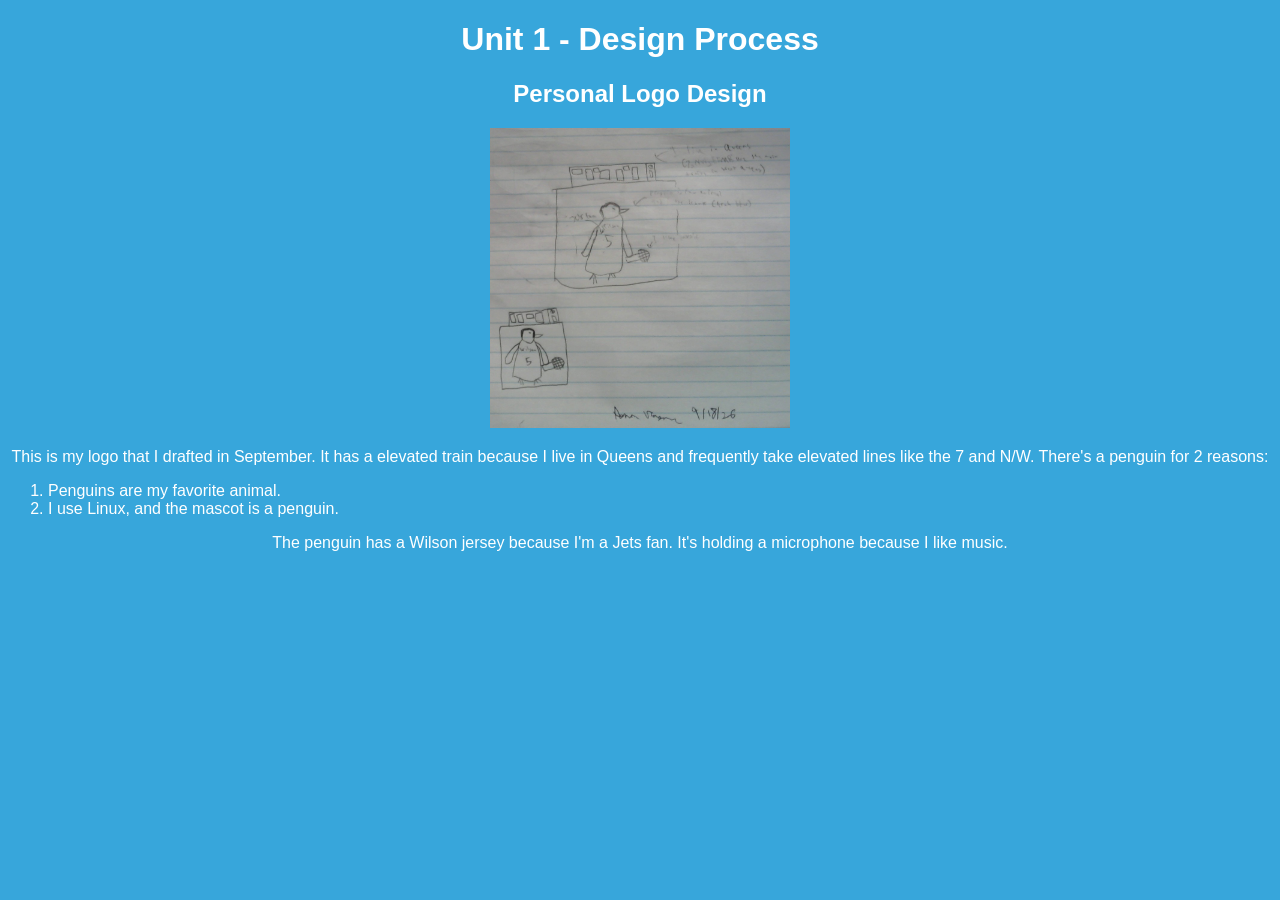
==== designprocess.html @ a826af5f "idk what to write here" ====
<!DOCTYPE html>
<html lang="en">
<head>
    <meta charset="UTF-8">
    <meta name="viewport" content="width=device-width, initial-scale=1.0">
    <link rel="stylesheet" href="./styles.css">
    <title>10.Vaughan.Gavin: Unit 1 - Design Process</title>
</head>
<body>
    <h1 class="centered">Unit 1 - Design Process</h1>
    <h2 class="centered">Personal Logo Design</h2>
    <div class="centered"><img id="logo" src="./logo.jpg" alt="Personal Logo"></div>
    <p class="centered">This is my logo that I drafted in September. It has a elevated train because I live in Queens and frequently take elevated lines like the 7 and N/W. There's a penguin for 2 reasons: <ol>
        <li>Penguins are my favorite animal.</li>
        <li>I use Linux, and the mascot is a penguin.</li>
    </ol></p>
    <p class="centered">The penguin has a Wilson jersey because I'm a Jets fan. It's holding a microphone because I like music.</p>
    
</body>
</html>
---- styles.css ----
body{
    font-family: Arial, Helvetica, sans-serif;
    scrollbar-base-color: rgb(185, 17, 17);
    background-color: rgb(55, 166, 219);
}
h1, h2, p, ol{
    color: rgb(255, 255, 255);
}
img{
    width: 300px;
    height: 200px;
}
#logo{
    width: 300px;
    height: 300px;
}
.centered{
    text-align: center;
    align-items: center;
}
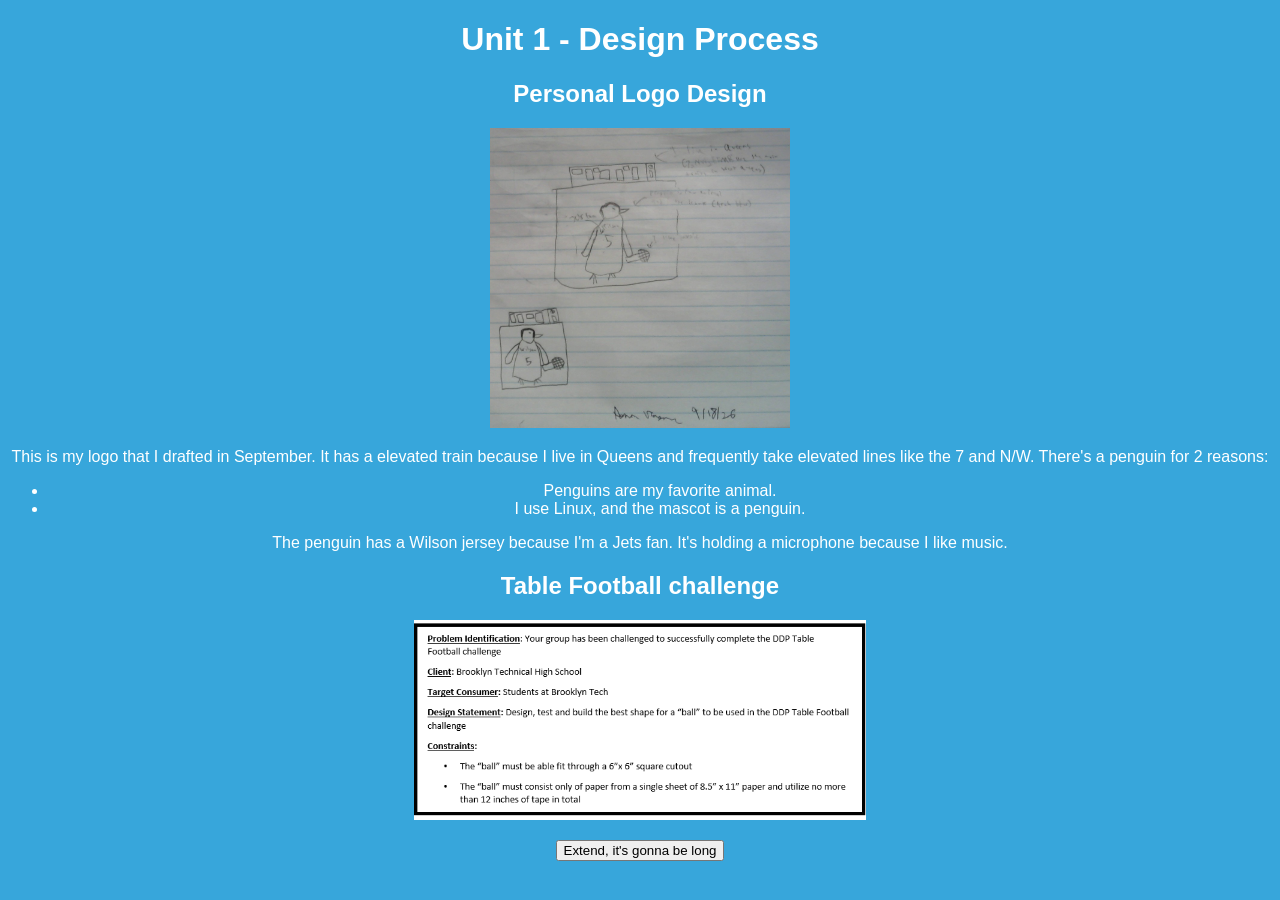
==== commit 7f57cc29: "worked on table futbol for gubby aura" ====
--- a/designprocess.html
+++ b/designprocess.html
@@ -10,11 +10,14 @@
     <h1 class="centered">Unit 1 - Design Process</h1>
     <h2 class="centered">Personal Logo Design</h2>
     <div class="centered"><img id="logo" src="./logo.jpg" alt="Personal Logo"></div>
-    <p class="centered">This is my logo that I drafted in September. It has a elevated train because I live in Queens and frequently take elevated lines like the 7 and N/W. There's a penguin for 2 reasons: <ol>
-        <li>Penguins are my favorite animal.</li>
-        <li>I use Linux, and the mascot is a penguin.</li>
-    </ol></p>
+    <p class="centered">This is my logo that I drafted in September. It has a elevated train because I live in Queens and frequently take elevated lines like the 7 and N/W. There's a penguin for 2 reasons: <ul>
+        <li class="centered">Penguins are my favorite animal.</li>
+        <li class="centered">I use Linux, and the mascot is a penguin.</li>
+    </ul></p>
     <p class="centered">The penguin has a Wilson jersey because I'm a Jets fan. It's holding a microphone because I like music.</p>
-    
+    <h2 class="centered">Table Football challenge</h2>
+    <div class="centered"><img src="tableBrief.png" style="width: auto;"><p></p><button id="extendFutbol">Extend, it's gonna be long</button></div>
+    <div class="centered" id="longFutbol"></div>
+    <script src="designprocess.js"></script>
 </body>
 </html>
--- a/styles.css
+++ b/styles.css
@@ -3,7 +3,7 @@
     scrollbar-base-color: rgb(185, 17, 17);
     background-color: rgb(55, 166, 219);
 }
-h1, h2, p, ol{
+h1, h2, p, ol, ul{
     color: rgb(255, 255, 255);
 }
 img{
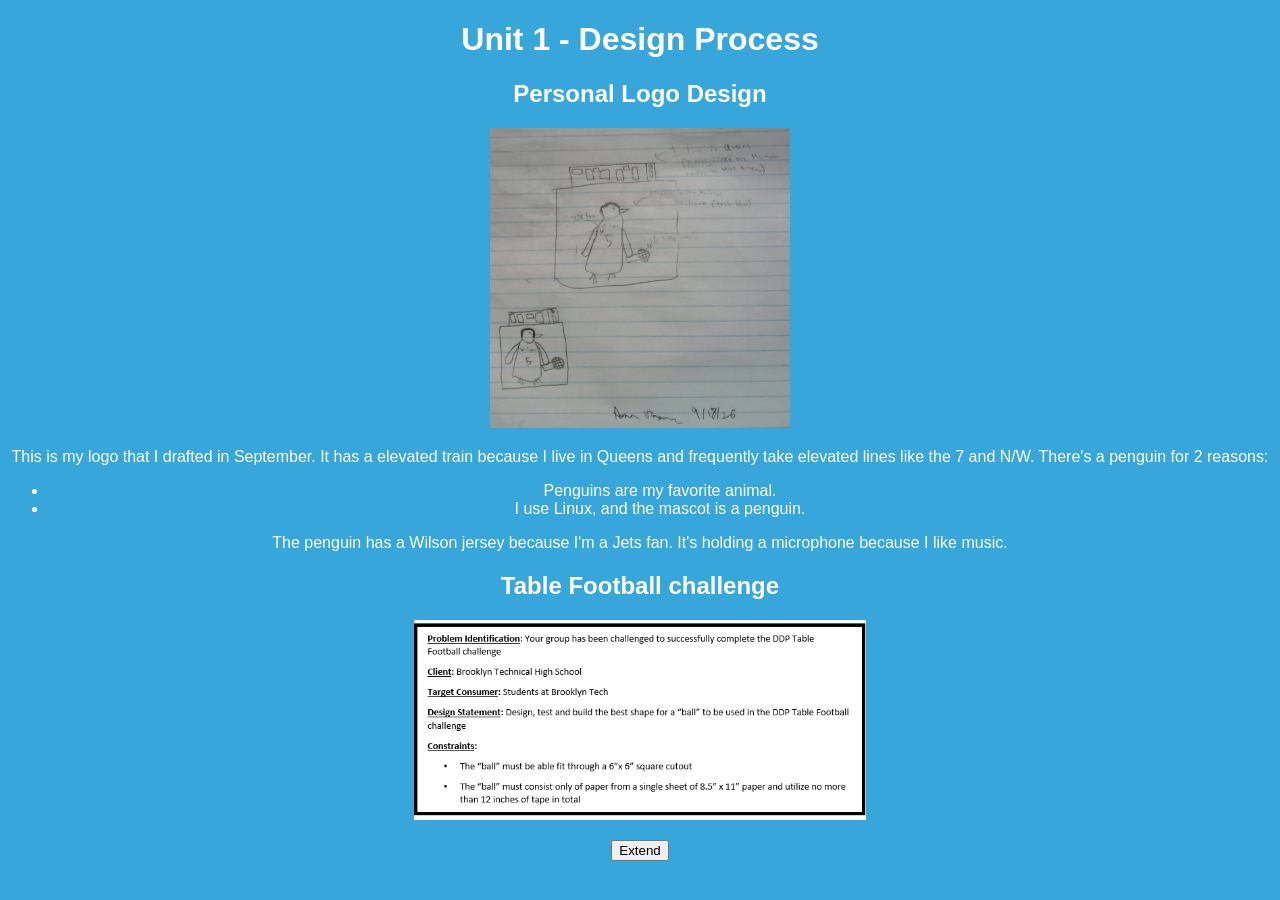
==== commit 98fd69de: "add" ====
--- a/designprocess.html
+++ b/designprocess.html
@@ -16,7 +16,7 @@
     </ul></p>
     <p class="centered">The penguin has a Wilson jersey because I'm a Jets fan. It's holding a microphone because I like music.</p>
     <h2 class="centered">Table Football challenge</h2>
-    <div class="centered"><img src="tableBrief.png" style="width: auto;"><p></p><button id="extendFutbol">Extend, it's gonna be long</button></div>
+    <div class="centered"><img src="tableBrief.png" style="width: auto;"><p></p><button id="extendFutbol">Extend</button></div>
     <div class="centered" id="longFutbol"></div>
     <script src="designprocess.js"></script>
 </body>
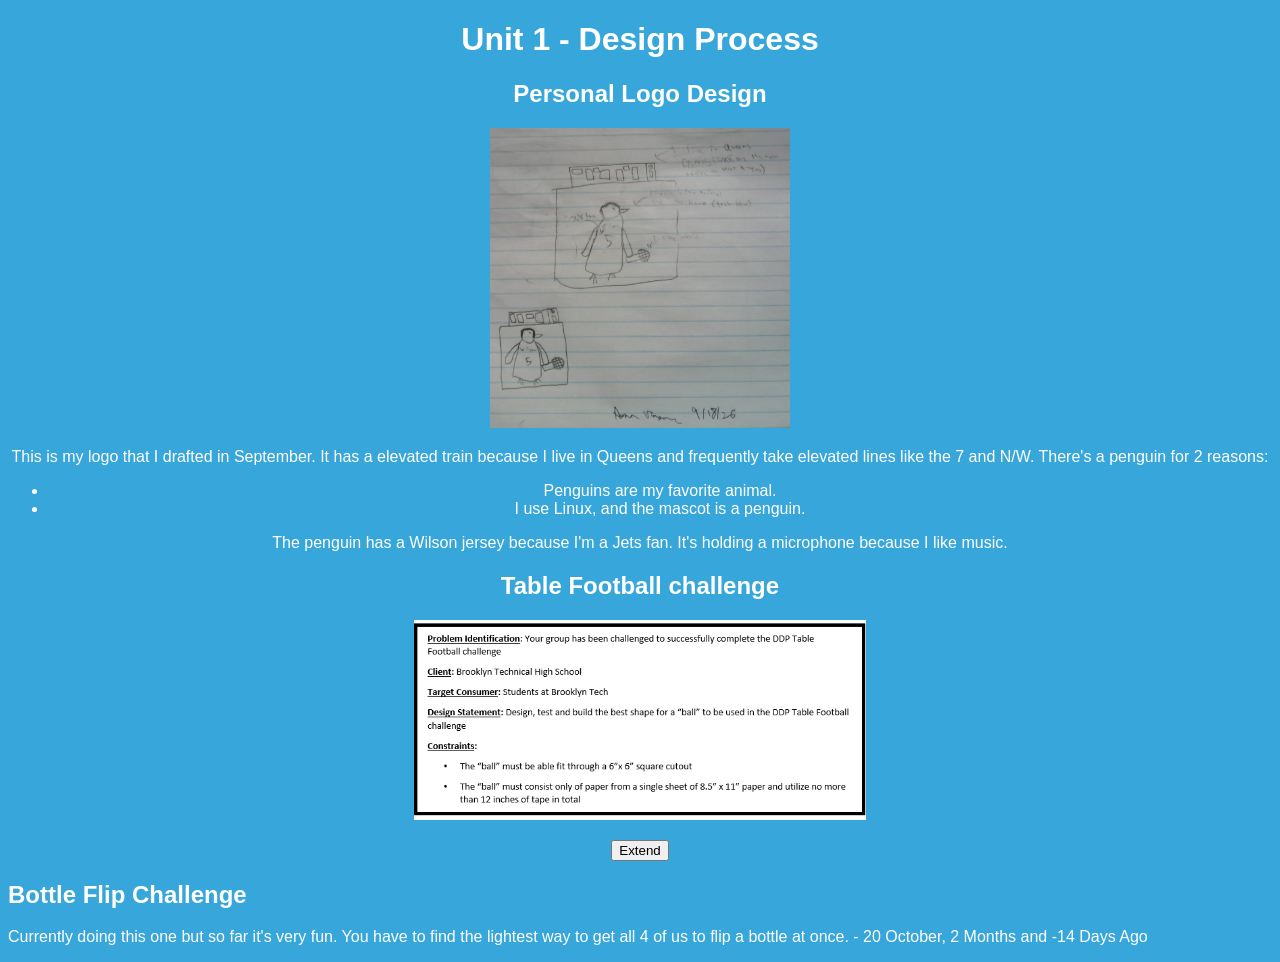
==== commit e0b5aaa5: "added day counter and started bottleflip challenge part" ====
--- a/designprocess.html
+++ b/designprocess.html
@@ -18,6 +18,8 @@
     <h2 class="centered">Table Football challenge</h2>
     <div class="centered"><img src="tableBrief.png" style="width: auto;"><p></p><button id="extendFutbol">Extend</button></div>
     <div class="centered" id="longFutbol"></div>
+    <h2>Bottle Flip Challenge</h2>
+    <p id="date1">Currently doing this one but so far it's very fun. You have to find the lightest way to get all 4 of us to flip a bottle at once. - 20 October</p>
     <script src="designprocess.js"></script>
 </body>
 </html>
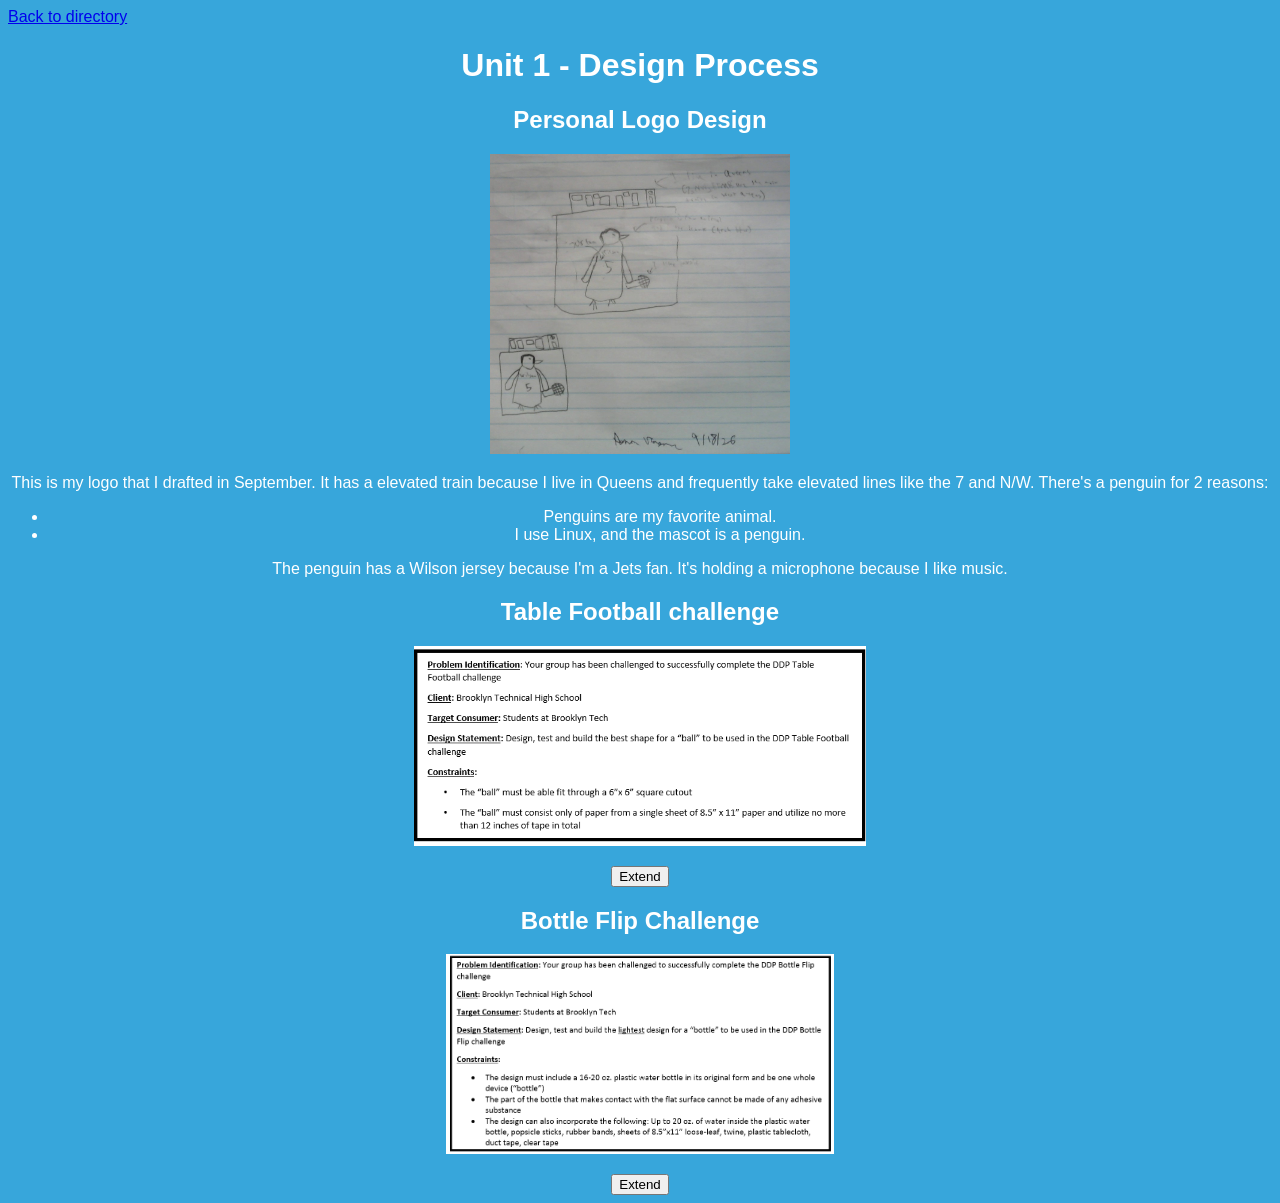
==== commit 64d24da8: "Huge update, uhh we made the bottle flip part" ====
--- a/designprocess.html
+++ b/designprocess.html
@@ -7,6 +7,7 @@
     <title>10.Vaughan.Gavin: Unit 1 - Design Process</title>
 </head>
 <body>
+    <a href="./directory.html">Back to directory</a>
     <h1 class="centered">Unit 1 - Design Process</h1>
     <h2 class="centered">Personal Logo Design</h2>
     <div class="centered"><img id="logo" src="./logo.jpg" alt="Personal Logo"></div>
@@ -18,8 +19,9 @@
     <h2 class="centered">Table Football challenge</h2>
     <div class="centered"><img src="tableBrief.png" style="width: auto;"><p></p><button id="extendFutbol">Extend</button></div>
     <div class="centered" id="longFutbol"></div>
-    <h2>Bottle Flip Challenge</h2>
-    <p id="date1">Currently doing this one but so far it's very fun. You have to find the lightest way to get all 4 of us to flip a bottle at once. - 20 October</p>
+    <h2 class="centered">Bottle Flip Challenge</h2>
+    <div class="centered"><img src="./flipBrief.png" style="width: auto;"><p></p><button id="extendFlip">Extend</button></div>
+    <div class="centered" id="longFlip"></div>
     <script src="designprocess.js"></script>
 </body>
 </html>
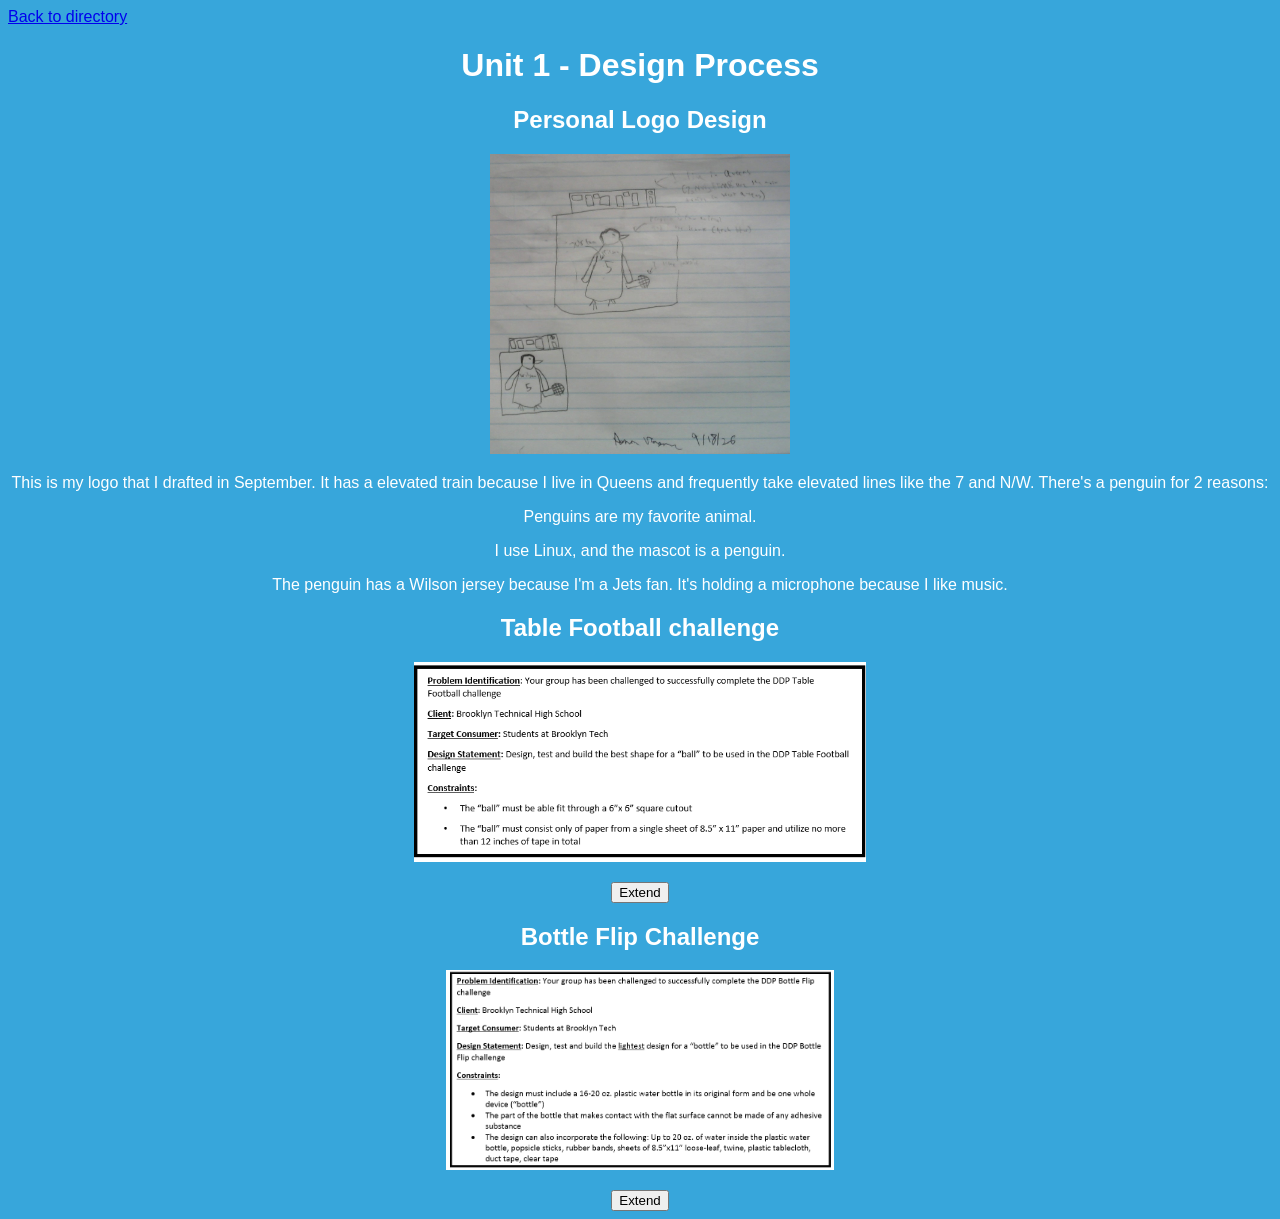
==== commit ddabf460: "quick fix bc i was annoyed" ====
--- a/designprocess.html
+++ b/designprocess.html
@@ -11,10 +11,9 @@
     <h1 class="centered">Unit 1 - Design Process</h1>
     <h2 class="centered">Personal Logo Design</h2>
     <div class="centered"><img id="logo" src="./logo.jpg" alt="Personal Logo"></div>
-    <p class="centered">This is my logo that I drafted in September. It has a elevated train because I live in Queens and frequently take elevated lines like the 7 and N/W. There's a penguin for 2 reasons: <ul>
-        <li class="centered">Penguins are my favorite animal.</li>
-        <li class="centered">I use Linux, and the mascot is a penguin.</li>
-    </ul></p>
+    <p class="centered">This is my logo that I drafted in September. It has a elevated train because I live in Queens and frequently take elevated lines like the 7 and N/W. There's a penguin for 2 reasons:</p>
+    <p class="centered">Penguins are my favorite animal.</p>
+    <p class="centered">I use Linux, and the mascot is a penguin.</p>
     <p class="centered">The penguin has a Wilson jersey because I'm a Jets fan. It's holding a microphone because I like music.</p>
     <h2 class="centered">Table Football challenge</h2>
     <div class="centered"><img src="tableBrief.png" style="width: auto;"><p></p><button id="extendFutbol">Extend</button></div>
